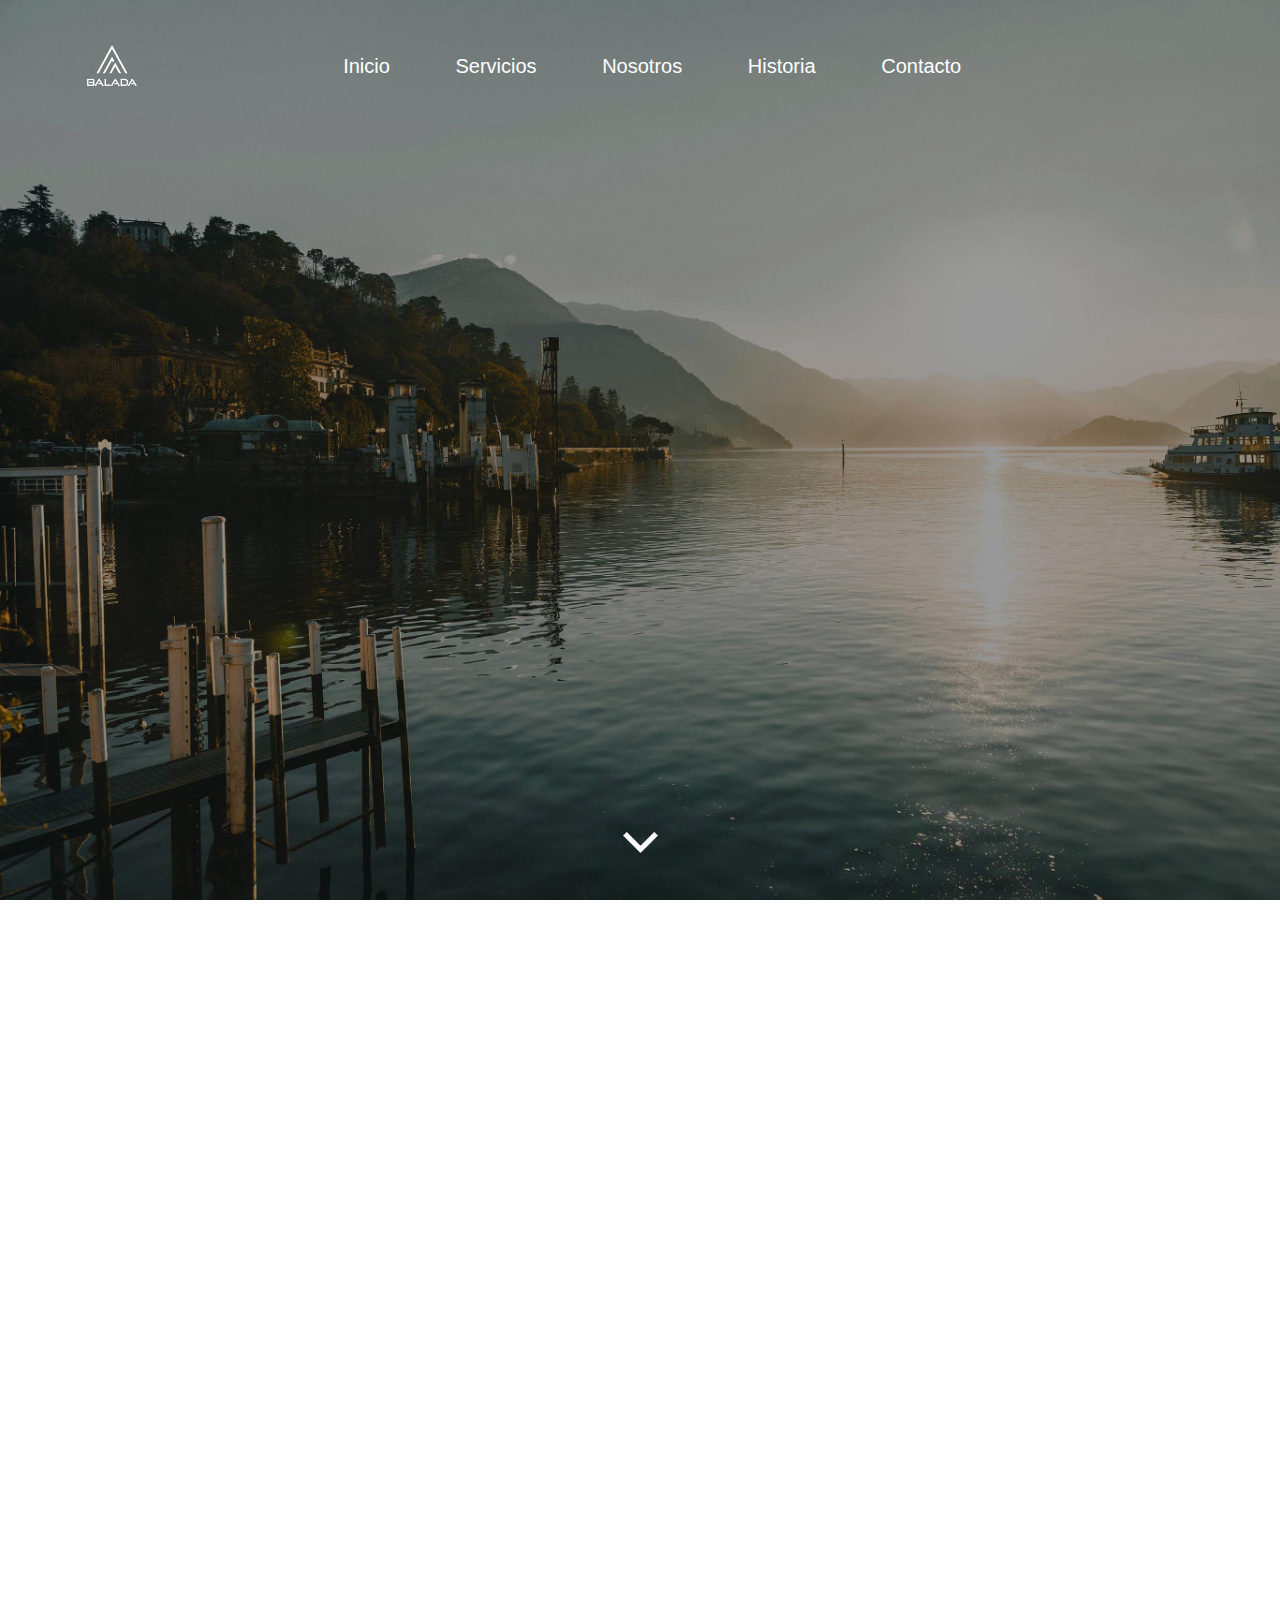
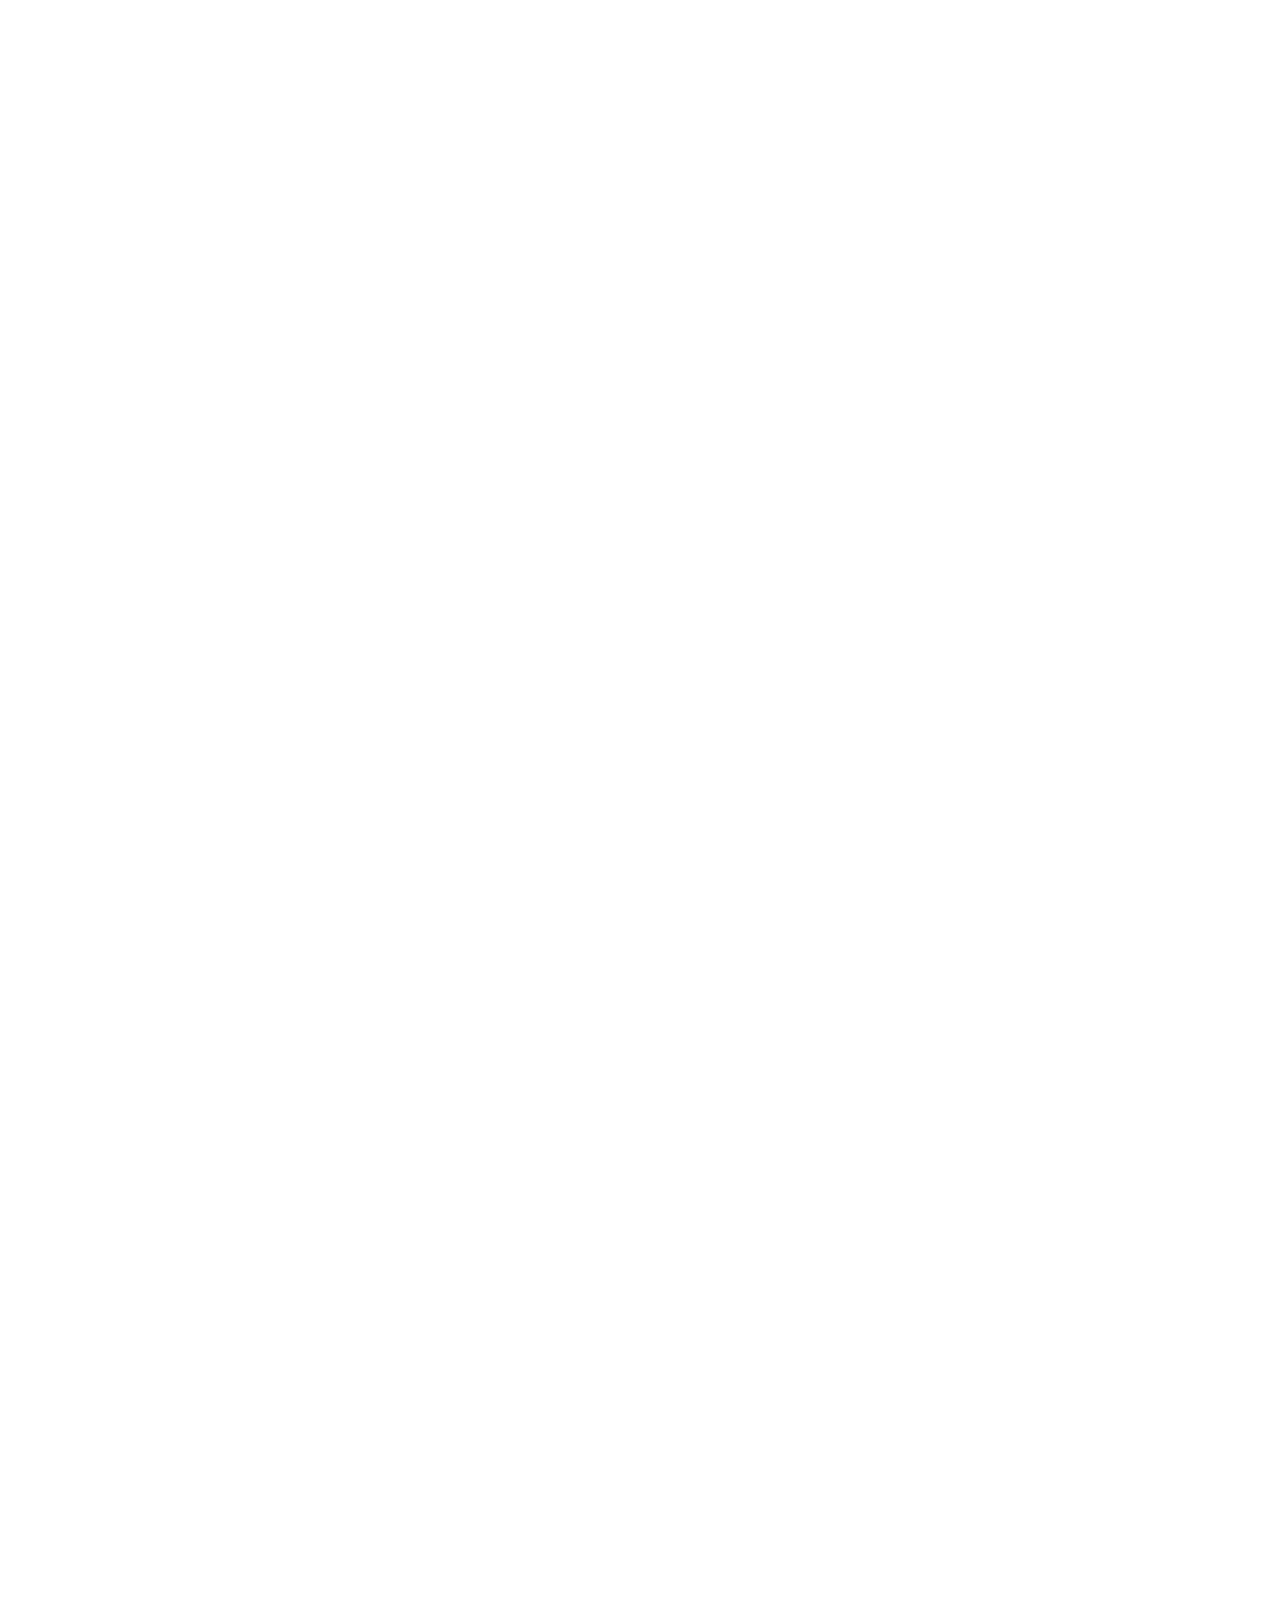
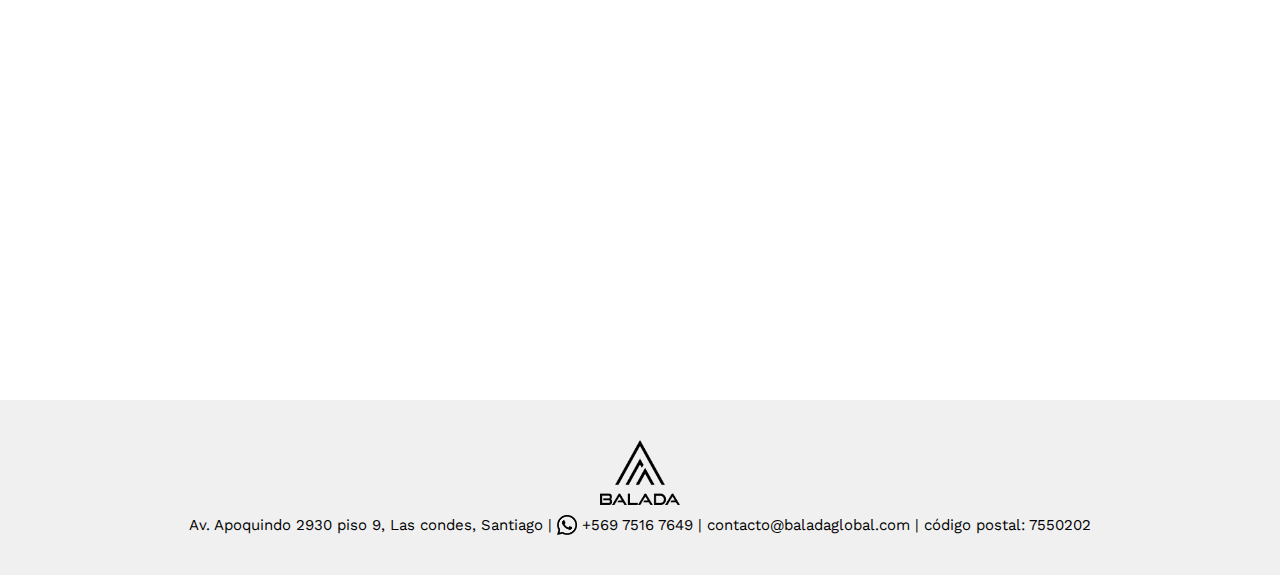
==== index.html @ 95ec1362 "Rename Index.html to index.html" ====
<!DOCTYPE html>
<html lang="en">
<head>
    <meta charset="UTF-8">
    <meta name="viewport" content="width=device-width, initial-scale=1.0">
   
    <!--Link a fontshare para tipografia SATOSHI-->
    <link href="https://api.fontshare.com/v2/css?f[]=satoshi@300,301,400,401,500,501,700,701,900,901&display=swap" rel="stylesheet">

    <!--Link a google fonts/api para tipografiia WORK SANS-->
    <link rel="preconnect" href="https://fonts.googleapis.com">
    <link rel="preconnect" href="https://fonts.gstatic.com" crossorigin>
    <link href="https://fonts.googleapis.com/css2?family=Work+Sans:ital,wght@0,100..900;1,100..900&display=swap" rel="stylesheet">

    <!--Link CSS-->
    <link rel="stylesheet" href="/Assets/CSS/style.css">

    <!--Link JS-->
    <script src="/Assets/JS/script.js" defer></script>

    <!--AOS Library / animaciones basicas-->
    <link rel="stylesheet" href="https://unpkg.com/aos@next/dist/aos.css"/>
    <link rel="icon" type="image/png" href="/Assets/Images/favicon.png"/>
    <title>Balada Consultores, consultora boutique</title>
</head>
<body>
    
    <header>

        <div class="header-bg"></div> <!-- esto es la imagen BG del header, reemplazable en el CSS-->

    <nav class="navbar">
        
        <a href="index.html" class="logo-navbar"><img src="/Assets/Images/Logo_Balada_blanco.png" alt="Logo Balada"></a>

        <ul class="nav-menu">
            <li class="nav-item">
                <a href="index.html" class="nav-link">Inicio</a>
            </li>
            <li class="nav-item">
                <a href="Servicios.html" class="nav-link">Servicios</a>
            </li>
            <li class="nav-item">
                <a href="Nosotros.html" class="nav-link">Nosotros</a>
            </li>
            <li class="nav-item">
                <a href="Historia.html" class="nav-link">Historia</a>
            </li>
            <li class="nav-item">
                <a href="Contacto.html" class="nav-link">Contacto</a>
            </li>
        </ul>

        <div class="filler-navbar"></div>

        <div class="burger">
            <span class="bar"></span>
            <span class="bar"></span>
            <span class="bar"></span>
        </div>

    </nav>
        <div class="Indicador-seccion" id="indicador-index"> <!--corresponde al titulo y subtituo de la pagina actual-->
            <h1 class="Titulo-seccion">Consultora Boutique</h1>
            <div class="Linea"></div>
            <p class="Subtitulo-seccion">Más de 80 años creando <br> soluciones integrales</p>
        </div>
   
    <div class="btn-container">   <!--Boton en parte inferior de header que lleva a seccion con el ID-->
        <a href="#seccion-1" class="down-btn">
            <img src="/Assets/Images/Flecha_Down.png" alt="Flecha indicando para lado inferior de la pagina">
        </a> 
    </div> 
        
    </header>

    <div class="contenedor-index-1" id="seccion-1" data-aos="fade-down" data-aos-delay="200">
        <div class="texto-index-1">
            <h2 class="titulo-index-1">Soluciones<br>a tu medida</h2>
            <div class="linea-index-1"></div>
            <p class="parrafo-index-1">Somos una consultora boutique especializada en la entrega de soluciones corporativas efectivas. Contamos con una unidad de asesoría estratégica y financiera que posee más de 80 años de experiencia en la atención de familias de alto patrimonio. Generamos soluciones tributarias a la medida, las cuales confeccionamos con un equipo multidisciplinario que consta de abogados, auditores y contadores.</p>
        </div>

        <div class="imagen-index-1">
            <img src="/Assets/Images/Cartel_Recepcion_test.jpg" alt="Cartel metalico con logo de Balada">
        </div>
    </div>

    <div class="contenedor-index-2" data-aos="fade-down" data-aos-delay="200">
        <div class="texto-index-2">
            <h2 class="titulo-index-2"> Nuestros<br>Servicios</h2>
            <div class="linea-index-2"></div>
        </div>

        <div class="servicios-index-2">

            <div class="titulo-responsivo-index-2">
                <h2>Nuestros Servicios</h2>
                <div class="linea-responsiva-index-2"></div>
            </div>

            <ul>
                <li>
                    <a href="Servicios.html#tax"> Tax Planning </a>
                </li>

                <li>
                    <a href="Servicios.html#estrategia"> Estrategia y Finanzas </a>
                </li>

                <li>
                    <a href="Servicios.html#legal"> Legal Corporativo </a>
                </li>

                <li>
                    <a href="Servicios.html#defensa"> Defensa Judicial y Tributaria</a>
                </li>

                <li>
                    <a href="Servicios.html#contabilidad"> Contabilidad </a>
                </li>

                <li>
                    <a href="Servicios.html" id="ver-mas"> Ver más </a>
                </li>
            </ul>
        </div>
    </div>

    <div class="contenedor-index-3" data-aos="fade-down" data-aos-delay="200">

        <div class="texto-index-3">
            <p class="parrafo-jib">“Aunque estamos enfocados en un objetivo a futuro que busca posicionarnos como líderes en la entrega de un servicio integral, nunca hemos dejado de lado nuestra esencia de familiaridad y cercanía con nuestros clientes. </p>
            <br> <br>
            <p class="parrafo-jib">Nuestro compromiso es mantener este espíritu, prestando siempre atención al detalle y abordando con dedicación tanto los grandes desafíos como aquellos que otros podrían considerar insignificantes. Esto es lo que nos ha permitido construir una confianza inquebrantable con nuestros clientes, quienes se han mantenido con nosotros por generaciones.”</p>
            <p id="firma-jib">Jose Ignacio Balada</p>
            <p id="cargo-jib">Socio Principal</p>
        </div>

        <div class="imagen-index-3"></div>

    </div>
    
    <footer>
        <img src="/Assets/Images/logo_balada_negro.png" alt="Logo de Balada Consultores" class="logo-footer">

        <div class="contenedor-info-footer">
            <ul class="contenedor-lista-footer">
                <li>Av. Apoquindo 2930 piso 9, Las condes, Santiago</li>
                <li>|</li>
                 <li class="whatsapp-footer"><img src="/Assets/Images/WhatsApp.png" alt="logo whatsapp"><p>+569 7516 7649</p></li>
                <li>|</li>
                <li>contacto@baladaglobal.com</li>
                <li>|</li>
                <li>código postal: 7550202</li>
            </ul>
        </div>

    </footer>

   <!--Inicia AOS-->
    <script src="https://unpkg.com/aos@next/dist/aos.js"></script>
    <script>
        AOS.init();
    </script>

</body>
</html>
---- Assets/CSS/style.css ----
/*CSS RESET */
* {
  margin: 0;
  padding: 0;
  box-sizing: border-box;
  -webkit-box-sizing: border-box; /* Safari/Chrome, other WebKit */
  -moz-box-sizing: border-box;    /* Firefox, other Gecko */
}

html {
  font-size: 10px; /*Referente tamaño fuente*/
  scroll-behavior: smooth;
  overflow-x: hidden;
}

li {
  list-style: none;
}

a {
  text-decoration: none;
}

/*HEADER*/
header {
  display: flex;
  flex-direction: column;
  justify-content: space-between;
  position: relative;
  width: 100%;
  height: 100vh;
  overflow: hidden;
}

.header-bg {
  position: absolute;
  top: 0;
  left: 0;
  width: 100vw;
  height: 100vh;
  background: url(/Assets/Images/Header_BG_60_v2.jpg) center/cover no-repeat;
  animation: zoomBackground 50s ease;
  animation-iteration-count: infinite;
  z-index: -1; 
}

/* animaciones para el fondo de header */
@keyframes zoomBackground {
  0% {
    transform: scale(1);
  }

  50% {
    transform: scale(1.5);
  }

  100% {
    transform: scale(1);
  }
}

.navbar {
  display: flex;
  width: 100%;
  justify-content: space-around;
  align-items: center;
  margin-top: 5vh;
}

.logo-navbar img {
  width: 50px; /*tamano logo navbar*/
}

.burger {
  display: none; /*oculta menu burger movil en desktop*/
}

.bar {
  display: block;
  width: 25px;
  height: 3px;
  margin: 5px auto;
  -webkit-transition: all 0.3s ease-in-out;
  transition: all 0.3s ease-in-out;
  background-color: #fff;
}

.nav-menu {
  display: flex;
  justify-content: space-between;
  align-items: center;
}

.nav-link {
  color: #fff;
  font-family: 'Satoshi', sans-serif;
  font-size: 2rem;
  padding: 5px 20px;
  margin-left: 1vw;
  margin-right: 1vw;
  transition: all .3s ease;
}

.nav-link:hover {
  color: rgb(0, 0, 0);
  background-color: #fff;
  transition: all .3s ease;
}

.filler-navbar { 
  width: 2%;/*esto es un div invisible, que ayuda a centrar el navbar sin intervenir el resto del codigo, el width queda en porcentaje para garantizar buena posicion en cualquier pantalla*/
}

.Indicador-seccion {
  width: 100%;
  height: 50%;
  display: flex;
  flex-direction: column;
  justify-content: center;
  align-items: center;
  margin-bottom: 1.5%; /*esto se agrega para compenzar y dejar la LINEA en el horizonte de la imagen en DESKTOP, irrelevante para mobil*/
  gap: 20px;
  text-align: center;
}

#indicador-index {
  margin-top: 2%; /*esto es solo para la el indicador en index, compenza desplazamiento por BR*/
}

.Titulo-seccion {
  font-family: 'Satoshi', sans-serif;
  color: #ffffff;
  font-size: 5rem;
  line-height: 4rem;
  font-weight: 600;
  opacity: 0;
  animation: fadeDown 0.8s ease forwards;
}

.Linea {
  width: 230px;
  height: 2px;
  opacity: 0;
  background-color: rgb(255, 255, 255);
  animation: fadeDown 0.8s ease 0.2s forwards;
}

.Subtitulo-seccion {
  font-family: 'Satoshi', sans-serif;
  color: #ffffff;
  font-size: 3rem;
  line-height: 3rem;
  font-weight: 300;
  opacity: 0;
  animation: fadeDown 0.8s ease 0.4s forwards;
}

@keyframes fadeDown { /*animacion para seccion de Titulo */
  0% {
    opacity: 0;
    transform: translateY(-30px);
  }
  100% {
    opacity: 1;
    transform: translateY(0);
  }
}

 /*BOTON ID header*/
.btn-container { 
  width: 100%;
  display: flex;
  justify-content: center;
  align-content: center;
  margin-bottom: 5vh;
}

.down-btn {
  cursor: pointer;
}

.down-btn img {
  width: 35px;
  scale: 1;
  transition: all .3s ease;
}

.down-btn img:hover {
  scale: 1.5;
  transition: all .3s ease;
}

/*FOOTER*/
footer {
  width: 100%;
  height: auto;
  background-color: #f0f0f0;
  margin: 0;
  padding-left: 15px;
  padding-right: 15px;
}

.logo-footer {
  padding-top: 40px;
  display: block;
  margin-left: auto;
  margin-right: auto;
  width: 80px;
}

.contenedor-info-footer {
  width: 100%;
  height: auto;
  padding-top: 10px;
  padding-bottom: 40px;
}

.contenedor-lista-footer {
  display: flex;
  flex-direction: row;
  flex-wrap: wrap;
  justify-content: center;
  align-items: center;
  gap: 5px;
}

.contenedor-lista-footer li {
  font-family: 'Work sans', sans-serif;
  font-size: 1.5rem;
  color: #000000;
}

.contenedor-lista-footer li img {
  width: 20px;
}

.whatsapp-footer {
  display: flex;
  flex-direction: row;
  justify-content: center;
  align-items: center;
  gap: 5px;
}

/*INDEX*/
.contenedor-index-1 {
  display: flex;
  height: 100vh;
  width: auto;
  overflow: hidden;
  scroll-margin-top: -100px; /*esto es para compensar por el scroll down y animacion AOS, la animacion te desplaza el contenido 100 px de arriba a abajo, esto asegura que el boton del header te pone esta seccion 100% en pantalla sin problemas*/
}

.texto-index-1 {
  display: flex;
  flex-direction: column;
  justify-content: center;
  width: 50%;
  gap: 15px;
  padding: 0% 12%;
}

.titulo-index-1 {
  font-family: 'Satoshi', sans-serif;
  font-weight: 400;
  font-size: 5rem;
  line-height: 5.5rem;
}

.linea-index-1 {
  height: 1.5px;
  width: 250px;
  background-color:  #000000;
}

.parrafo-index-1 {
  font-family:'Work Sans', sans-serif;
  font-size: 1.7rem;
  line-height: 2.8rem;
  font-weight: 400;
}

.imagen-index-1 {
  width: 50%;
  height: auto;
  display: flex;
  justify-content: center;
  align-items: center;
  overflow: hidden;
}

.imagen-index-1 img {
  height: 100%;
  width: auto;
}

.contenedor-index-2 {
  display: flex;
  width: 100%;
  height: 100vh;
}

.texto-index-2 {
  width: 50%;
  display: flex;
  flex-direction: column;
  justify-content: center;
  align-items: center;
  background-image: url(/Assets/Images/Foto_Interior_Reunion.jpg);
  background-position: center;
  background-size: cover;
  overflow: hidden;
  gap: 20px;
  
}

.titulo-index-2 {
  font-family: 'Satoshi', sans-serif;
  font-size: 8rem;
  line-height: 8rem;
  font-weight: 400;
  color: #ffffff;
  text-align: start;
}

.linea-index-2 {
  height: 1.5px;
  margin-right: 3vw;
  width: 250px;
  background-color: #ffffff;
}

.servicios-index-2 {
  width: 50%;
  display: flex;
  flex-direction: column;
  justify-content: center;
  align-items: center;
}

.titulo-responsivo-index-2 {
  display: none;
}

.servicios-index-2 ul {
  display: flex;
  flex-direction: column;
  gap: 3.5vh;
  margin: 0;
  padding: 0;
}

.servicios-index-2 ul li a {
  display: block;
  padding: 20px;
  font-family: 'Satoshi', sans-serif;
  font-size: 2.5rem;
  color: #000000;
  transition: all .5s ease;
}

.servicios-index-2 ul li a:hover {
  color: #ffffff;
  background-color: #000000;
  transition: all .5s ease;
}

.contenedor-index-3 {
  display: flex;
  width: 100%;
  height: 100vh;
  overflow: hidden;
}

.texto-index-3 {
  display: flex;
  flex-direction: column;
  width: 50%;
  justify-content: center;
  align-items: center;
  padding-right: 11vw;
  padding-left: 11vw;
}

.parrafo-jib {
  width: 100%;
  font-family: 'Work Sans', sans-serif;
  font-size: 1.7rem;
  line-height: 2.8rem;
  font-weight: 400;
}

#firma-jib {
  width: 100%;
  font-family: 'Satoshi', sans-serif;
  font-weight: 700;
  font-size: 2.5rem;
  text-align: end;
  margin-top: 2vw;
}

#cargo-jib {
  width: 100%;
  font-family: 'Satoshi', sans-serif;
  font-size: 2.5rem;
  text-align: end;
}

.imagen-index-3 {
  width: 50%;
  background-image: url(/Assets/Images/JIB_pel-v3.png);
  background-position: center;
  background-size: cover;
  background-repeat: no-repeat;
}

/*SERVICIOS*/
.info-servicios {
  padding: 2rem; 
  background-color: #ffffff;
  height: auto;
  margin: 0;
  padding: 0;
}

/* navbar de los servicios disponibles */
.lista-servicios {
  display: flex;
  justify-content: space-evenly;
  align-items: center;
  height: 10vh;
  width: 100%;
  padding: 0;
  margin: 0;
  background-color: #E5E5E5;
  overflow: hidden;
}

.lista-servicios button {
  font-family: 'Satoshi', sans-serif;
  color: black;
  border: none;
  font-size: 2rem;
  cursor: pointer;
  transition: all 0.15s ease;
  background-color: transparent;
}

.lista-servicios button:hover {
  font-weight: bold;
  transition: all 0.15s ease;
  background-color: transparent;
 
}

.lista-servicios button.active {
  font-weight: bold;
  background-color: transparent;
}

.secciones {
  display: flex;
  flex-direction: row;
  flex-wrap: nowrap;
  align-items: stretch;
  width: 100%;
  height: auto;
}

.seccion-izq {
  display: flex;
  width: 50%;
  height: 100vh;
  flex-direction: column;
  justify-content: center;
  position: relative;
  overflow: hidden; 
  padding-left: 10%;
  padding-right: 10%;
  background-position: center;
  background-size: cover;
  background-repeat: no-repeat;
  overflow: hidden;
  gap: 10px;
  z-index: 1;
}

#bg-1 {
  background-image: url(/Assets/Images/izq_placeholder.jpg);
}

#bg-2 {
  background-image: url(/Assets/Images/izq_placeholder.jpg);
}

#bg-3 {
  background-image: url(/Assets/Images/izq_placeholder.jpg);
}

#bg-4 {
  background-image: url(/Assets/Images/izq_placeholder.jpg);
}

#bg-5 {
  background-image: url(/Assets/Images/izq_placeholder.jpg);
}

#bg-6 {
  background-image: url(/Assets/Images/izq_placeholder.jpg);
}

#bg-7 {
  background-image: url(/Assets/Images/izq_placeholder.jpg);
}

#bg-8 {
  background-image: url(/Assets/Images/izq_placeholder.jpg);
}

.seccion-izq h1 {
  font-family: 'Satoshi', sans-serif;
  font-size: 4rem;
  line-height: 5rem;
  text-align: start;
  color: white;
}

.line {
  height: 1px;
  width: 36rem;
  background-color: white;
}

.seccion-izq p {
  font-family: 'Work Sans', sans-serif;
  font-size: 1.5rem;
  line-height: 1.8;
  text-align: start;
  color: white;
}

/* seccion derecha */
.seccion-der {
  display: flex;
  width: 50%;
  height: 100vh;
  flex-direction: column;
  justify-content: center;
  gap: 35px;
  font-family: 'Satoshi', sans-serif;
  position: relative;
  overflow: hidden; 
  background-position: center;
  background-size: cover;
  padding-left: 14%;
  padding-right: 12%;
  z-index: 1;
}

.seccion-der h1 {
  font-size: 2.5rem;
  line-height: 2.8rem;
}

.content-block {
  display: flex;
  flex-direction: row;
  width: 100%;
}

/*NOSOTROS*/
.contenedor-nosotros {
  position: relative;
  width: 100%;
  height: 100vh;
  overflow: hidden;
}

#pilares {
  background-image: url(/Assets/Images/Pilares.jpg);
  background-size: cover;
  background-position: center;
}

#vision {
  background-image: url(/Assets/Images/Vision.jpg);
  background-size: cover;
  background-position: center;
}

#mision {
  background-image: url(/Assets/Images/Mision.jpg);
  background-size: cover;
  background-position: center;
}

#nuestros-valores {
  background-image: url(/Assets/Images/Valores.jpg);
  background-size: cover;
  background-position: center;
}

.contenido-principal {
  display: flex;
  height: 100%;
  width: 100%;
  flex-direction: column;
  justify-content: center;
  align-items: center;
  text-align: center;
  gap: 45px;
  transition: width 0.5s ease;
  background-color: rgba(255, 255, 255, 0.7);
}

.boton-abrir {
    border: none;
    background-color: transparent;
    font-family: 'Satoshi', sans-serif;
    font-size: 3rem;
    cursor: pointer;
}

.boton-abrir:hover {
    font-weight: 600;
}

.boton-cerrar {
  border: none;
  color: #ffffff;
  background-color: transparent;
  font-family: 'Satoshi', sans-serif;
  font-size: 3rem;
  cursor: pointer;
}

.titulo-contenido {
  font-family: 'Satoshi', sans-serif;
  font-size: 4rem;
  text-decoration: underline;
  text-decoration-thickness: 2px;
  text-underline-offset: 5px;
}

.subtitulos-contenido {
  font-family: 'Satoshi', sans-serif;
  font-size: 3rem;
  line-height: 3.5rem;
  font-weight: 400;
}

.panel-principal {
  display: flex;
  flex-direction: column;
  justify-content: center;
  align-items: center;
  gap: 15px;
  position: absolute;
  top: 0;
  right: -50%;
  width: 50%;
  height: 100%;
  box-sizing: border-box;
  background-color: transparent;
  transition: transform 0.5s ease;
}

.nosotros-parrafo {
  font-family: 'Work sans', sans-serif;
  font-size: 2rem;
  line-height: 3rem;
  color: #ffffff;
  padding-left: 20%;
  padding-right: 20%;
  text-align: justify;
}

#parrafo-grande {
  font-size: 1.7rem;
  line-height: 2.4rem;
  padding-left: 12%;
  padding-right: 12%;
}

/*HISTORIA*/ 
.contenedor-historia-1 {
  display: flex;
  width: 100%;
  height: 100vh;
  scroll-margin-top: -100px;
  overflow: hidden;
}

.texto-historia-1 {
  display: flex;
  width: 50%;
  flex-direction: column;
  justify-content: center;
  padding-left: 10%;
  padding-right: 10%;
  gap: 10px; 
}

.titulo-texto-historia-1 {
  font-family: 'Satoshi', sans-serif;
  font-weight: 400;
  font-size: 5rem;
  line-height: 5rem;
}

.linea-historia-1 {
  height: 2px;
  width: 200px;
  background-color: #000000;
}

.parrafo-historia-1 {
  font-family: 'Work sans', sans-serif;
  font-size: 1.7rem;
  line-height: 2.8rem;
}

.imagen-historia-1 {
  width: 50%;
  background-image: url(/Assets/Images/cartel_historia_recepcion.jpg);
  background-position: center;
  background-size: cover;
}

.contenedor-historia-2 {
  display: flex;
  width: 100%;
  height: 100vh;
  overflow: hidden;
}

.izq-historia-2 {
  display: flex;
  width: 50%;
  justify-content: end;
  align-items: center;
}

.posicion-izq-2 {
  display: flex;
  flex-direction: column;
  gap: 10px;

}

.imagen-historia-2 {
  width:  300px;
  height: 550px;
  background-image: url(/Assets/Images/JoseSoler.jpg);
  background-size: cover;
  background-position: center;
  background-repeat: no-repeat;
}

.subtitulo-imagen-historia-2 {
  font-family: 'Satoshi', sans-serif;
  font-size: 2rem;
  text-align: center;
  width: 300px;
}

.der-historia-2 {
  display: flex;
  flex-direction: column;
  justify-content: center;
  width: 50%;
  gap: 15px;
  padding-left: 3%;
}

.titulo-historia-2 {
  font-family: 'Satoshi', sans-serif;
  font-size: 4rem;
  line-height: 4rem;
  font-weight: 400;
}

.linea-historia-2 {
  width: 300px;
  height: 2px;
  background-color: #000000;
}

.contenedor-historia-3 {
  width: 100%;
  height: auto;
  padding-left: 5vw;
  padding-right: 5vw;
  margin-bottom: 50px;
}

.titulos-historia {
  font-family: 'Work sans', sans-serif;
  font-size: 1.7rem;
  font-weight: 700;
  margin-top: 40px;
  margin-bottom: 10px;
}

.parrafos-historia {
  font-family: 'Work sans', sans-serif;
  font-size: 1.7rem;
  line-height: 2.4rem;
  font-weight: 400;
  text-align: justify;
}

/*CONTACTO*/ 
.contenedor-contacto {
  display: flex;
  width: 100%;
  height: 100vh;
  overflow: hidden;
  scroll-margin-top: -100px;
}

.contenedor-info {
  display: flex;
  flex-direction: column;
  justify-content: center;
  padding-left: 15vw;
  width: 50%;
  background-color: #000000;
}

.titulo-info {
  font-family: 'Satoshi', sans-serif;
  font-weight: 500;
  font-size: 4rem;
  color: #ffffff;
}

.contenido-info {
  font-family: 'Satoshi', sans-serif;
  text-wrap: wrap;
  font-size: 2rem;
  color: #ffffff;
  margin-bottom: 20px;
}

.contenedor-linkedin {
  display: flex;
  flex-direction: row;
  align-items: center;
  gap: 10px;
}

.contenedor-linkedin a img{
  width: 40px;
}


.contenedor-maps {
  display: flex;
  width: 50%;
  justify-content: center;
  align-items: center;
  margin: 0;
  padding-left: 5%;
  padding-right: 5%;
}




@media only screen and (max-width: 1100px) {

  .texto-index-1 {
    padding: 0% 5%;
  }

  .texto-index-3 {
    padding-right: 8vw ;
    padding-left: 8vw;
  }

  .parrafo-jib {
    font-size: 1.5rem;
    line-height: 3rem;
  }

  #firma-jib {
    font-size: 2rem;
  }
  
  #cargo-jib {
    font-size: 2rem;
  }

   /*SERVICIOS*/
   .seccion-izq {
    width: 65%;
  }

  .seccion-der {
      width: 35%;
      padding: 30px;
  }

  .seccion-izq h1 {
      font-size: 5.2rem;
  }

  .seccion-izq p {
      font-size: 1.3rem;
      line-height: 1.5;
  }

  .line {
      width: 35rem;
  }

  .lista-servicios {
      height: auto;
      padding: 15px 0;
  }

  .lista-servicios button {
      font-size: 1.5rem;
      padding: 10px;
  }

  /*NOSOTROS*/
  .nosotros-parrafo {
    font-size: 1.7rem;
    line-height: 2.7rem;
    padding-left: 15%;
    padding-right: 15%;
  }

  #parrafo-grande {
    font-size: 1.5rem;
    line-height: 2.2rem;
  }
 
  /*HISTORIA*/
  .texto-historia-1 {
    padding-left: 6%;
    padding-right: 6%;
  }

  .titulo-texto-historia-1 {
    font-size: 4rem;
  }

  .parrafo-historia-1 {
    font-size: 1.5rem;
    line-height: 2.5rem;
  }

  /*CONTACTO*/
  .contenedor-info {
    padding-left: 10vw;
  }

}

@media only screen and (max-width: 750px) { /*PRIMER BREAKPOINT PARA PANTALLAS CHICAS*/

  /*NAVBAR HEADER*/
  .nav-menu {
      position: fixed;
      left: -100%;
      top: 12rem; /*la distancia desde top al inicio del menu*/
      flex-direction: column;
      background-color: #2f2f2f;
      width: 100%;
      text-align: center;
      transition: 0.3s;
      z-index: 1;
  }

  .nav-menu.active {
      left: 0;
  }

  .nav-item {
      width: 100%;
      padding-top: 40px;
      padding-bottom: 40px;
      border-top: 1px solid #808080;
      border-bottom: 1px solid #808080;
  }

  .nav-link:hover {
      color: #ffffff;
      background-color: #2f2f2f;
      transition: all .3s ease;
  }

  .burger {
      display: block;
      cursor: pointer;
  }

  .burger.active .bar:nth-child(2) {
      opacity: 0;
  }

  .burger.active .bar:nth-child(1) {
      transform: translateY(8px) rotate(45deg);
  }

  .burger.active .bar:nth-child(3) {
      transform: translateY(-8px) rotate(-45deg);
  }

  .Titulo-seccion {
    margin-left: 5px;
    margin-right: 5px;
    font-size: 4rem;
    line-height: 4rem;
  }
  
  .Linea {
    width: 200px;
    height: 1px;
  }
  
  .Subtitulo-seccion {
    font-size: 2rem;
    line-height: 2rem;
  }

/*FOOTER*/
  .contenedor-lista-footer li {
    font-size: 1.3rem;
  }

 /*INDEX*/
  .contenedor-index-1 {
    flex-direction: column;
    justify-content: center;
    align-items: center;
    width: 100%;
    height: 100vh;
  }

  .texto-index-1 {
    width: 100%;
    height: auto;
    align-items: center;
    text-align: center;
    padding: 100px 50px;
  }

  .titulo-index-1 {
    font-size: 4.5rem;
    line-height: 5rem;
  }

  .parrafo-index-1 {
    font-size: 1.5rem;
    line-height: 2.2rem;
  }

  .imagen-index-1 {
    display: none;
  }

  .contenedor-index-2 {
    height: 100vh;
  }

  .texto-index-2 {
    display: none;
  }

  .titulo-responsivo-index-2 {
    display: flex;
    flex-direction: column;
    align-items: center;
    justify-content: center;
    gap: 5px;
    margin-bottom: 20px;
  }

  .titulo-responsivo-index-2 h2 {
    font-family: 'Satoshi', sans-serif;
    font-size: 3rem;
    text-align: center;
    color: #ffffff;
  }

  .linea-responsiva-index-2 {
    display: block;
    background-color: #ffffff;
    height: 1px;
    width: 150px;
  }

  .servicios-index-2 {
    width: 100%;
    background-image: url(/Assets/Images/Foto_Interior_Reunion.jpg);
    background-position: center;
    background-size: cover;
  }

  .servicios-index-2 ul {
    gap: 10px;
  }

  .servicios-index-2 ul li a {
    text-align: center;
    color: #ffffff;
  }

  #ver-mas{
    font-weight: 600;
  }

  .texto-index-3 {
    width: 100%;
  }

  .imagen-index-3 {
    display: none;
  }

  /*SERVICIOS*/
  .secciones {
    height: auto;
  }

  .seccion-izq {
    width: 65%;
    height: 85vh;
    gap: 5px;
    padding-left: 4%;
    padding-right: 4%;
  }

  .seccion-der {
      width: 35%;
      height: 85vh;
      padding-left: 3%;
      padding-right: 2%;
  }

  .seccion-der h1 {
    font-size: 1.2rem;
    line-height: 1.7rem;
  }

  .seccion-izq h1 {
      font-size: 3rem;
      line-height: 3.5rem;
  }

  .seccion-izq p {
      font-size: 1.2rem;
      line-height: 1.7;
  }

  .line {
      width: 70%;
  }

  .lista-servicios {
    flex-direction: column;
      padding: 10px 0;
      height: auto;
  }

  .lista-servicios button {
      padding: 5px;
      font-size: 1.4rem;
  }
  
/*NOSOTROS*/
.panel-principal {
  width: 100%;
  right:-100%;
  background-size: cover;
  background-position: center;
}

#panel-bg-1 {
  background-image: url(/Assets/Images/Pilares.jpg);
}

#panel-bg-2 {
  background-image: url(/Assets/Images/Vision.jpg);
}

#panel-bg-3 {
  background-image: url(/Assets/Images/Mision.jpg);
}

#panel-bg-4 {
  background-image: url(/Assets/Images/Valores.jpg);
}

.titulo-contenido {
  font-size: 3rem;
}

.subtitulos-contenido {
  font-size: 2.5rem;
  line-height: 3rem;
}

.nosotros-parrafo {
  font-size: 1.7;
}

/*HISTORIA*/
  .texto-historia-1 {
    align-items: center;
    width: 100%;
    text-align: center;
    padding-left: 8%;
    padding-right: 8%;
  }

  .imagen-historia-1 {
    display: none;
  }

  .imagen-historia-2 {
    width: 50vw;
  }

  .subtitulo-imagen-historia-2 {
    width: 50vw;
  }

  .titulo-historia-2 {
    font-size: 3rem;
    line-height: 3rem;
  }

  .linea-historia-2 {
    width: 175px
  }

  /*CONTACTO*/
  .contenedor-contacto {
    flex-direction: column;
    height: auto;
  }

  .contenedor-info {
    width: 100%;
    height: auto;
    padding-left: 0;
    padding-top: 50px;
    padding-bottom: 50px;
    align-items: center;
    text-align: center;
  }

  .contenedor-maps {
    width: 100%;
    padding: 50px;
  }
}
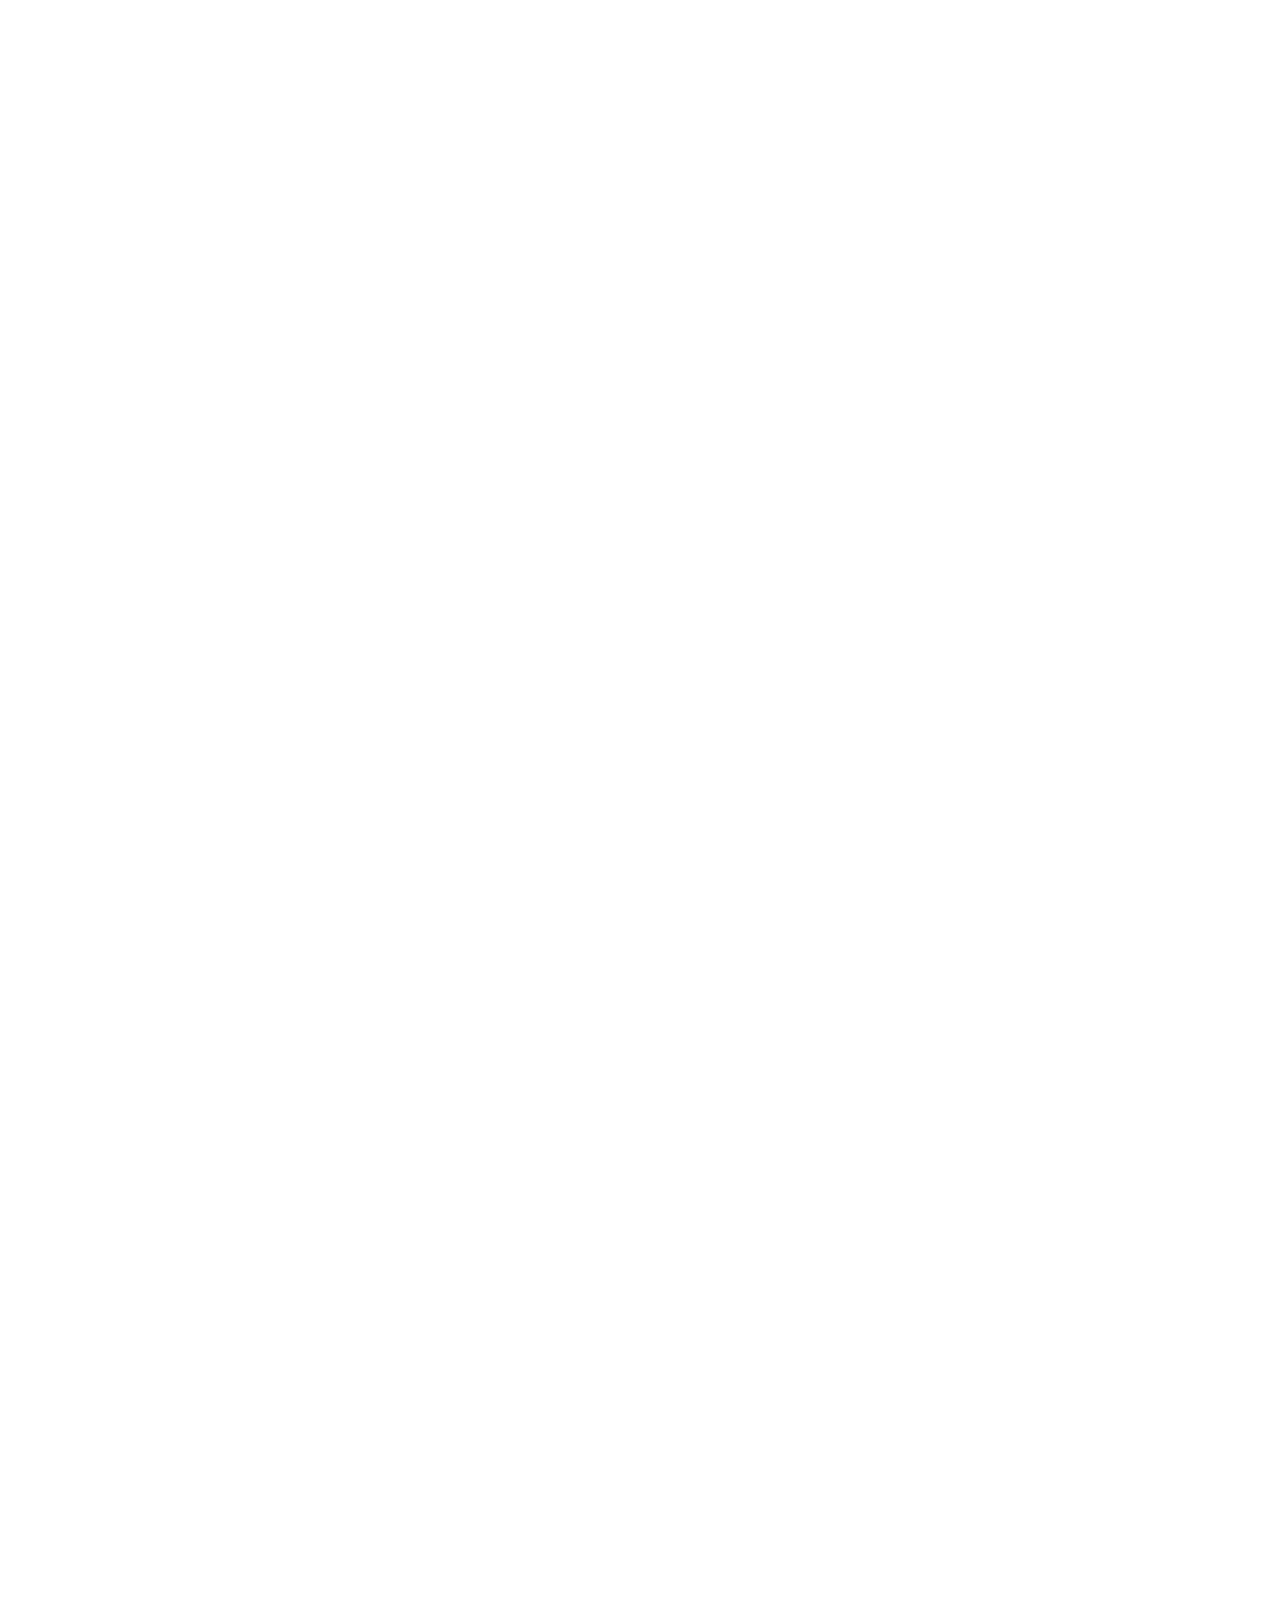
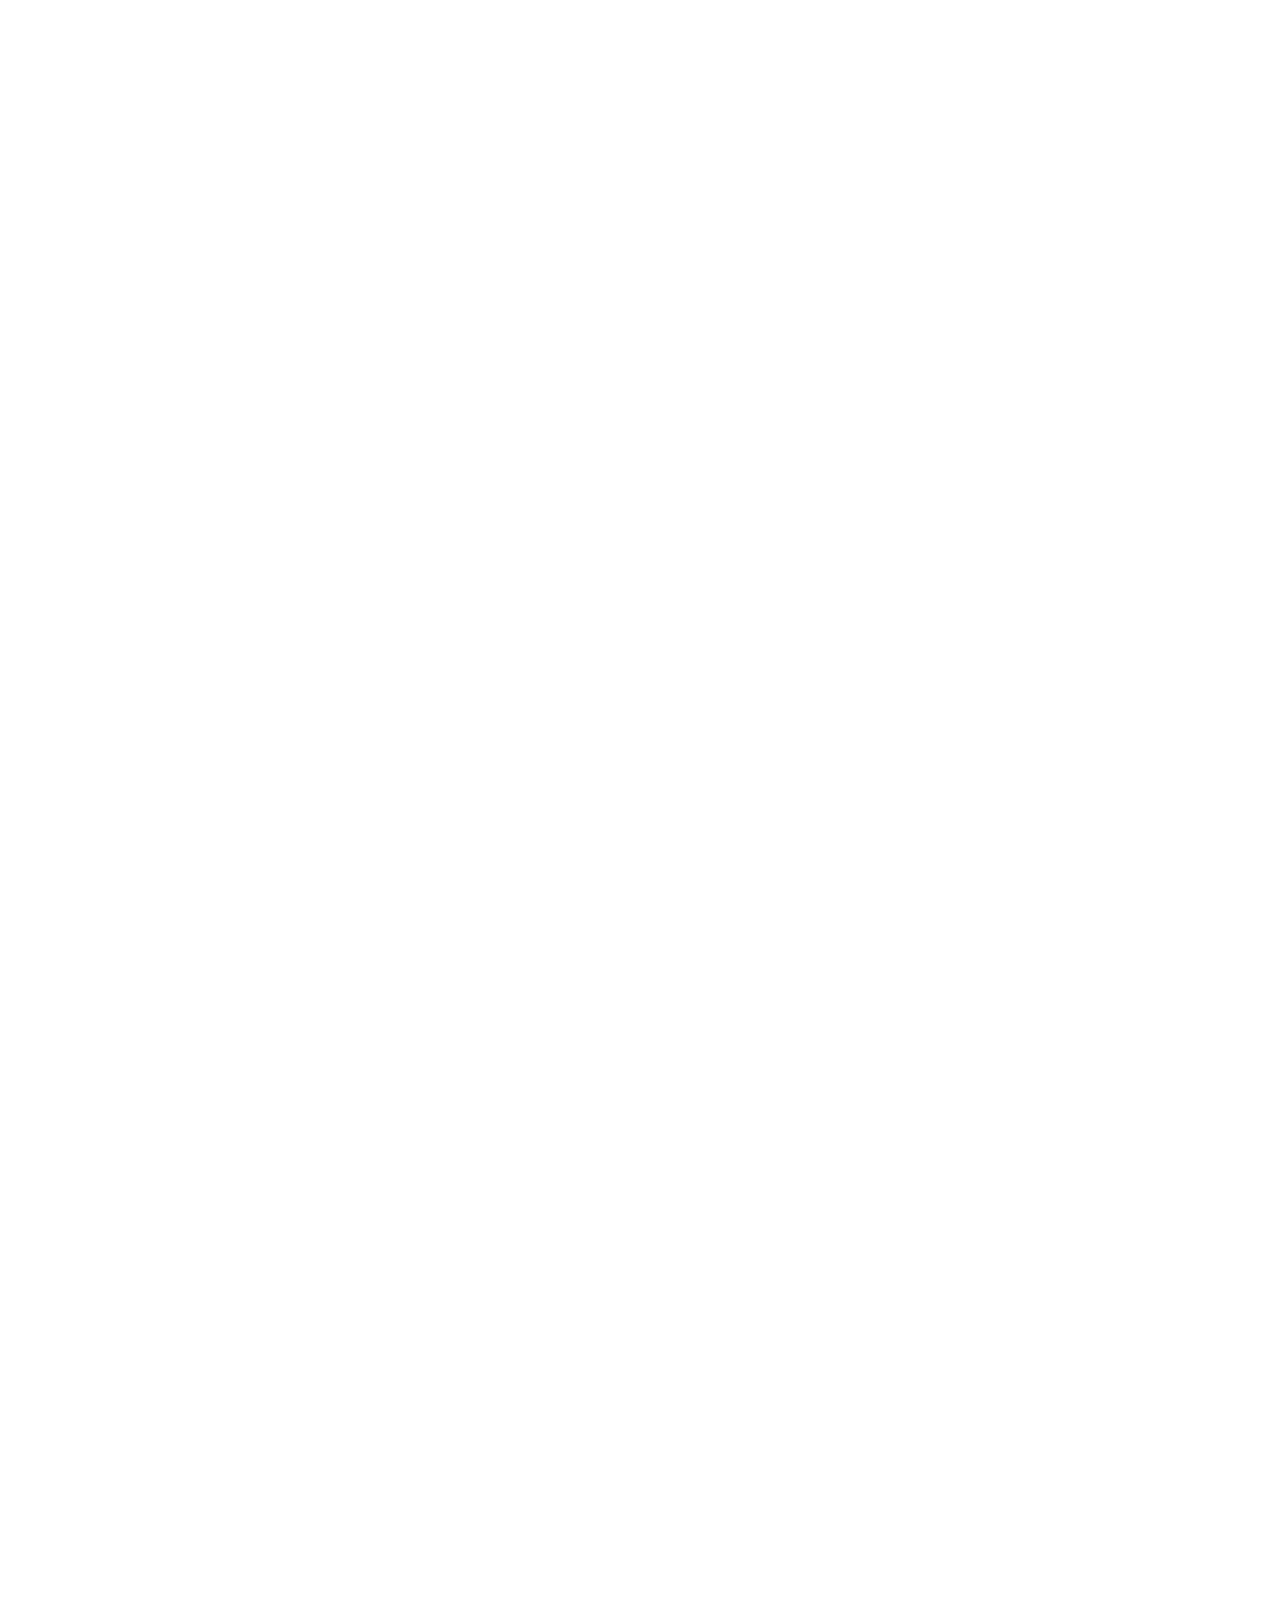
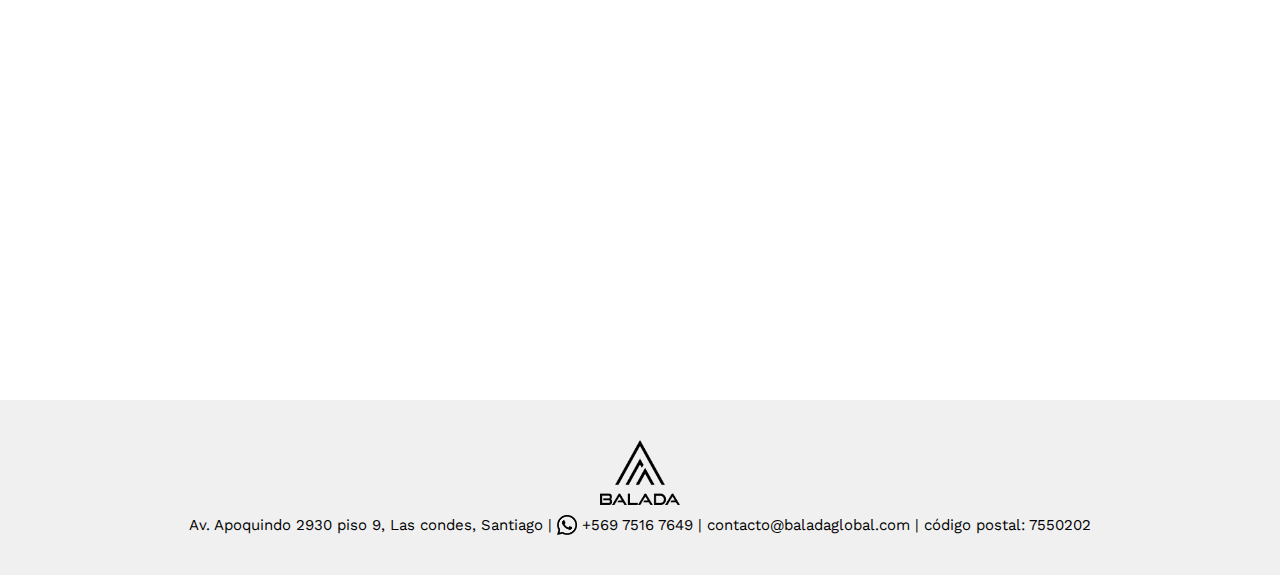
==== commit a31b70e3: "Eliminado / para poder hacer demo GIHUB PAGES" ====
--- a/index.html
+++ b/index.html
@@ -13,14 +13,14 @@
     <link href="https://fonts.googleapis.com/css2?family=Work+Sans:ital,wght@0,100..900;1,100..900&display=swap" rel="stylesheet">
 
     <!--Link CSS-->
-    <link rel="stylesheet" href="/Assets/CSS/style.css">
+    <link rel="stylesheet" href="Assets/CSS/style.css">
 
     <!--Link JS-->
-    <script src="/Assets/JS/script.js" defer></script>
+    <script src="Assets/JS/script.js" defer></script>
 
     <!--AOS Library / animaciones basicas-->
     <link rel="stylesheet" href="https://unpkg.com/aos@next/dist/aos.css"/>
-    <link rel="icon" type="image/png" href="/Assets/Images/favicon.png"/>
+    <link rel="icon" type="image/png" href="Assets/Images/favicon.png"/>
     <title>Balada Consultores, consultora boutique</title>
 </head>
 <body>
@@ -31,7 +31,7 @@
 
     <nav class="navbar">
         
-        <a href="index.html" class="logo-navbar"><img src="/Assets/Images/Logo_Balada_blanco.png" alt="Logo Balada"></a>
+        <a href="index.html" class="logo-navbar"><img src="Assets/Images/Logo_Balada_blanco.png" alt="Logo Balada"></a>
 
         <ul class="nav-menu">
             <li class="nav-item">
@@ -68,7 +68,7 @@
    
     <div class="btn-container">   <!--Boton en parte inferior de header que lleva a seccion con el ID-->
         <a href="#seccion-1" class="down-btn">
-            <img src="/Assets/Images/Flecha_Down.png" alt="Flecha indicando para lado inferior de la pagina">
+            <img src="Assets/Images/Flecha_Down.png" alt="Flecha indicando para lado inferior de la pagina">
         </a> 
     </div> 
         
@@ -82,7 +82,7 @@
         </div>
 
         <div class="imagen-index-1">
-            <img src="/Assets/Images/Cartel_Recepcion_test.jpg" alt="Cartel metalico con logo de Balada">
+            <img src="Assets/Images/Cartel_Recepcion_test.jpg" alt="Cartel metalico con logo de Balada">
         </div>
     </div>
 
@@ -142,13 +142,13 @@
     </div>
     
     <footer>
-        <img src="/Assets/Images/logo_balada_negro.png" alt="Logo de Balada Consultores" class="logo-footer">
+        <img src="Assets/Images/logo_balada_negro.png" alt="Logo de Balada Consultores" class="logo-footer">
 
         <div class="contenedor-info-footer">
             <ul class="contenedor-lista-footer">
                 <li>Av. Apoquindo 2930 piso 9, Las condes, Santiago</li>
                 <li>|</li>
-                 <li class="whatsapp-footer"><img src="/Assets/Images/WhatsApp.png" alt="logo whatsapp"><p>+569 7516 7649</p></li>
+                 <li class="whatsapp-footer"><img src="Assets/Images/WhatsApp.png" alt="logo whatsapp"><p>+569 7516 7649</p></li>
                 <li>|</li>
                 <li>contacto@baladaglobal.com</li>
                 <li>|</li>
--- a/Assets/CSS/style.css
+++ b/Assets/CSS/style.css
@@ -38,7 +38,7 @@
   left: 0;
   width: 100vw;
   height: 100vh;
-  background: url(/Assets/Images/Header_BG_60_v2.jpg) center/cover no-repeat;
+  background: url(Assets/Images/Header_BG_60_v2.jpg) center/cover no-repeat;
   animation: zoomBackground 50s ease;
   animation-iteration-count: infinite;
   z-index: -1; 
@@ -306,7 +306,7 @@
   flex-direction: column;
   justify-content: center;
   align-items: center;
-  background-image: url(/Assets/Images/Foto_Interior_Reunion.jpg);
+  background-image: url(Assets/Images/Foto_Interior_Reunion.jpg);
   background-position: center;
   background-size: cover;
   overflow: hidden;
@@ -408,7 +408,7 @@
 
 .imagen-index-3 {
   width: 50%;
-  background-image: url(/Assets/Images/JIB_pel-v3.png);
+  background-image: url(Assets/Images/JIB_pel-v3.png);
   background-position: center;
   background-size: cover;
   background-repeat: no-repeat;
@@ -486,35 +486,35 @@
 }
 
 #bg-1 {
-  background-image: url(/Assets/Images/izq_placeholder.jpg);
+  background-image: url(Assets/Images/izq_placeholder.jpg);
 }
 
 #bg-2 {
-  background-image: url(/Assets/Images/izq_placeholder.jpg);
+  background-image: url(Assets/Images/izq_placeholder.jpg);
 }
 
 #bg-3 {
-  background-image: url(/Assets/Images/izq_placeholder.jpg);
+  background-image: url(Assets/Images/izq_placeholder.jpg);
 }
 
 #bg-4 {
-  background-image: url(/Assets/Images/izq_placeholder.jpg);
+  background-image: url(Assets/Images/izq_placeholder.jpg);
 }
 
 #bg-5 {
-  background-image: url(/Assets/Images/izq_placeholder.jpg);
+  background-image: url(Assets/Images/izq_placeholder.jpg);
 }
 
 #bg-6 {
-  background-image: url(/Assets/Images/izq_placeholder.jpg);
+  background-image: url(Assets/Images/izq_placeholder.jpg);
 }
 
 #bg-7 {
-  background-image: url(/Assets/Images/izq_placeholder.jpg);
+  background-image: url(Assets/Images/izq_placeholder.jpg);
 }
 
 #bg-8 {
-  background-image: url(/Assets/Images/izq_placeholder.jpg);
+  background-image: url(Assets/Images/izq_placeholder.jpg);
 }
 
 .seccion-izq h1 {
@@ -577,25 +577,25 @@
 }
 
 #pilares {
-  background-image: url(/Assets/Images/Pilares.jpg);
+  background-image: url(Assets/Images/Pilares.jpg);
   background-size: cover;
   background-position: center;
 }
 
 #vision {
-  background-image: url(/Assets/Images/Vision.jpg);
+  background-image: url(Assets/Images/Vision.jpg);
   background-size: cover;
   background-position: center;
 }
 
 #mision {
-  background-image: url(/Assets/Images/Mision.jpg);
+  background-image: url(Assets/Images/Mision.jpg);
   background-size: cover;
   background-position: center;
 }
 
 #nuestros-valores {
-  background-image: url(/Assets/Images/Valores.jpg);
+  background-image: url(Assets/Images/Valores.jpg);
   background-size: cover;
   background-position: center;
 }
@@ -722,7 +722,7 @@
 
 .imagen-historia-1 {
   width: 50%;
-  background-image: url(/Assets/Images/cartel_historia_recepcion.jpg);
+  background-image: url(Assets/Images/cartel_historia_recepcion.jpg);
   background-position: center;
   background-size: cover;
 }
@@ -751,7 +751,7 @@
 .imagen-historia-2 {
   width:  300px;
   height: 550px;
-  background-image: url(/Assets/Images/JoseSoler.jpg);
+  background-image: url(Assets/Images/JoseSoler.jpg);
   background-size: cover;
   background-position: center;
   background-repeat: no-repeat;
@@ -1096,7 +1096,7 @@
 
   .servicios-index-2 {
     width: 100%;
-    background-image: url(/Assets/Images/Foto_Interior_Reunion.jpg);
+    background-image: url(Assets/Images/Foto_Interior_Reunion.jpg);
     background-position: center;
     background-size: cover;
   }
@@ -1181,19 +1181,19 @@
 }
 
 #panel-bg-1 {
-  background-image: url(/Assets/Images/Pilares.jpg);
+  background-image: url(Assets/Images/Pilares.jpg);
 }
 
 #panel-bg-2 {
-  background-image: url(/Assets/Images/Vision.jpg);
+  background-image: url(Assets/Images/Vision.jpg);
 }
 
 #panel-bg-3 {
-  background-image: url(/Assets/Images/Mision.jpg);
+  background-image: url(Assets/Images/Mision.jpg);
 }
 
 #panel-bg-4 {
-  background-image: url(/Assets/Images/Valores.jpg);
+  background-image: url(Assets/Images/Valores.jpg);
 }
 
 .titulo-contenido {
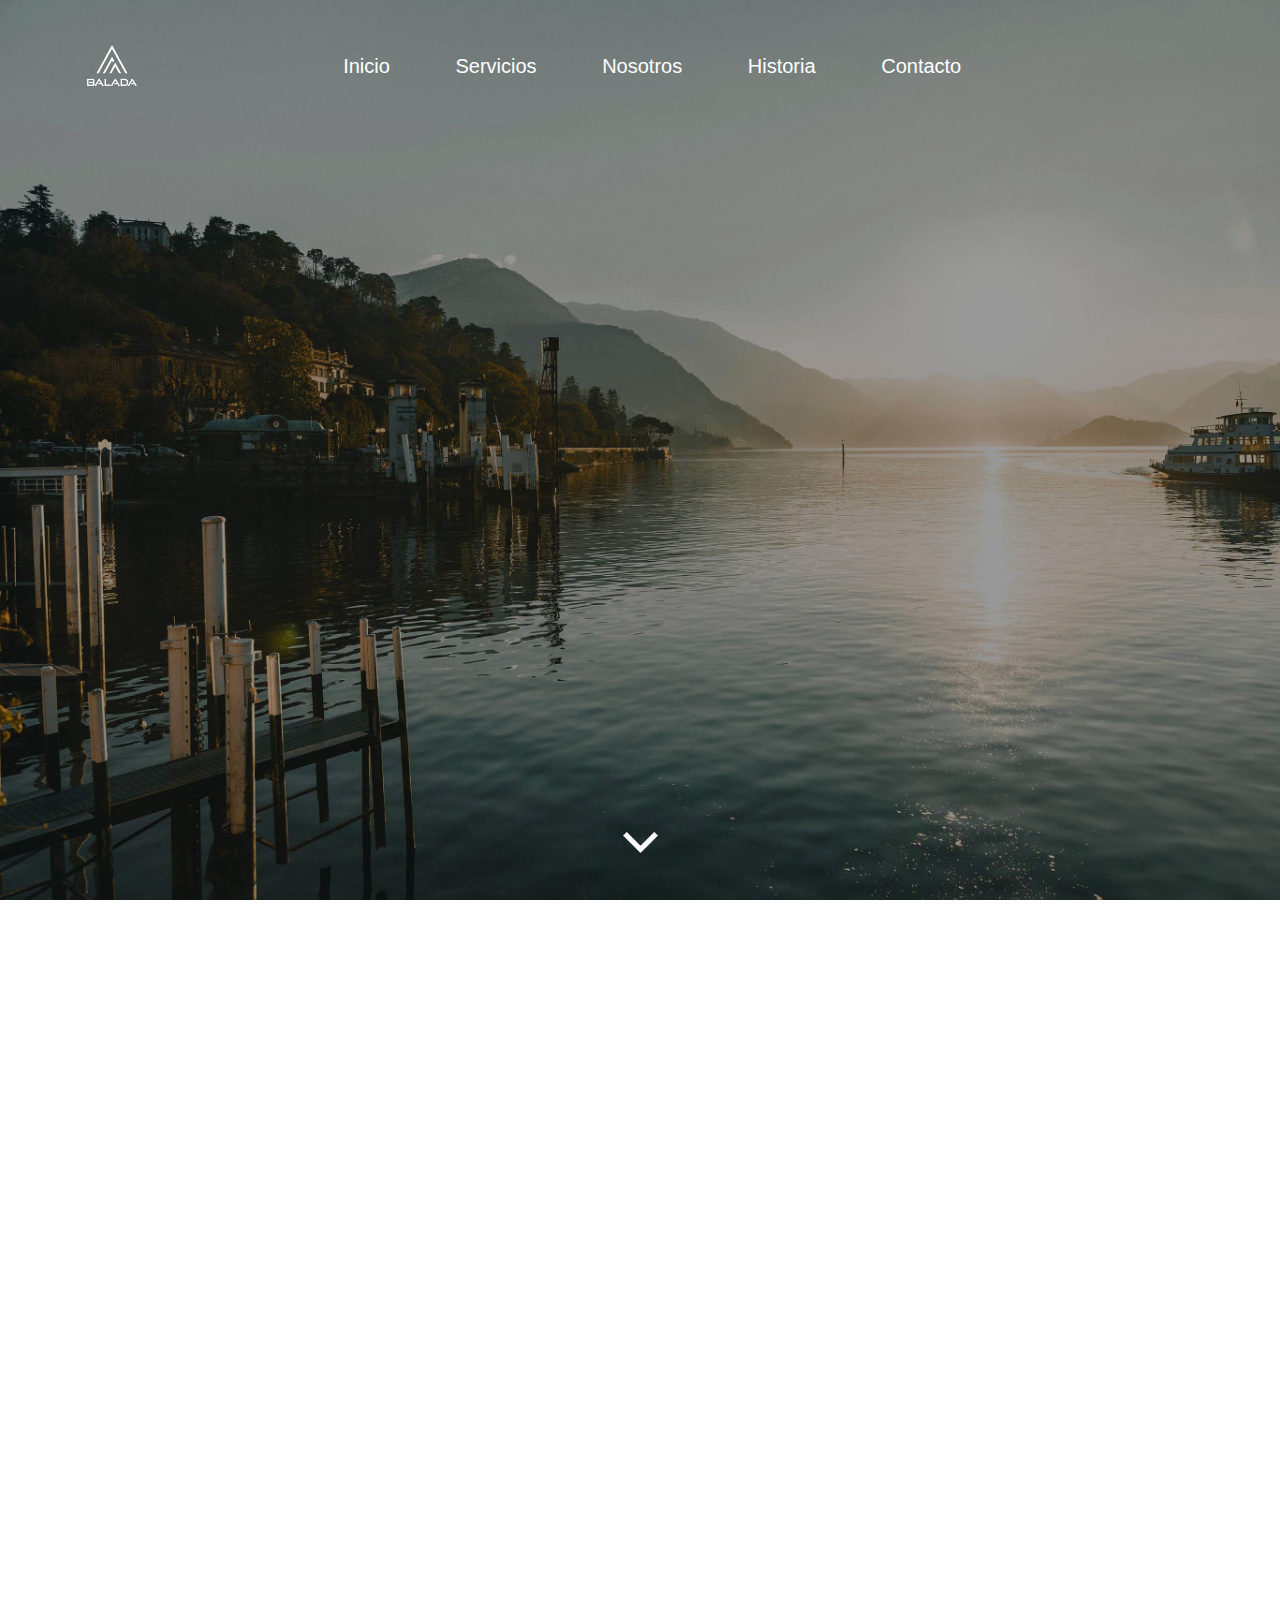
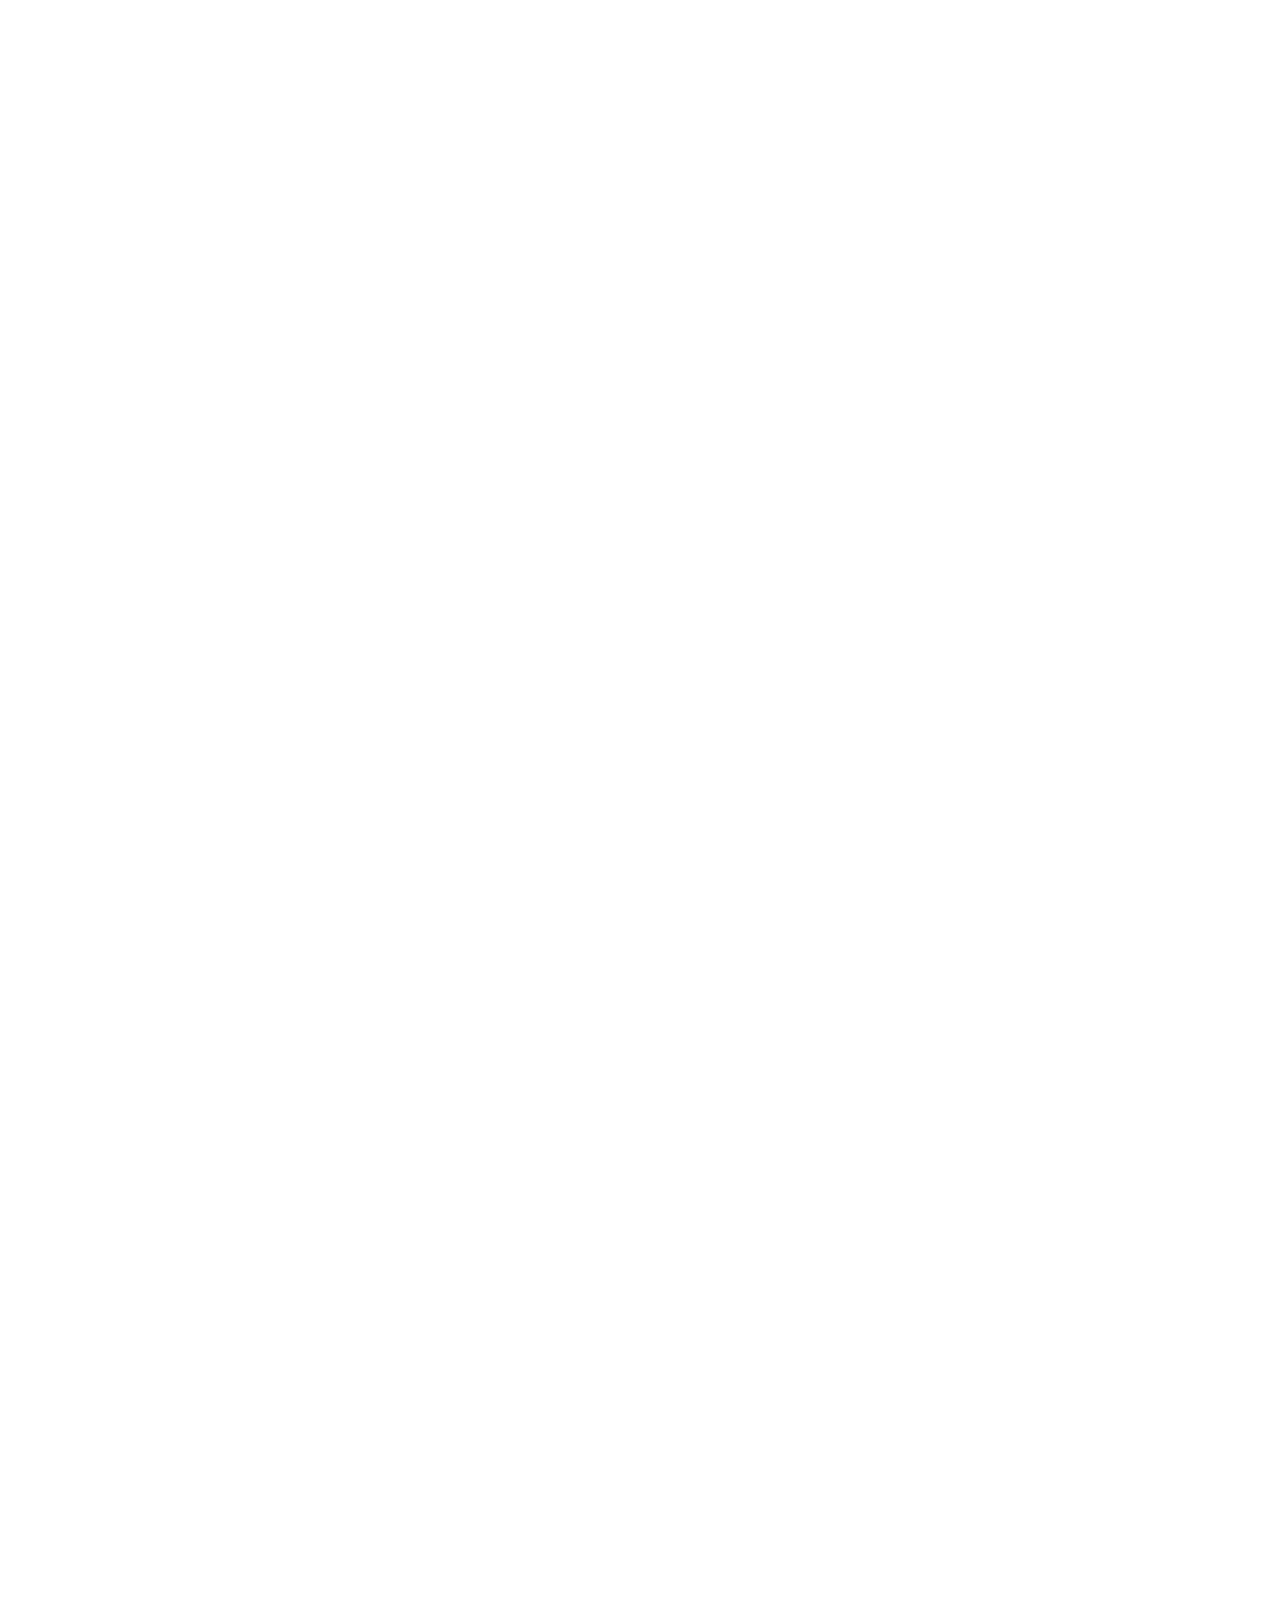
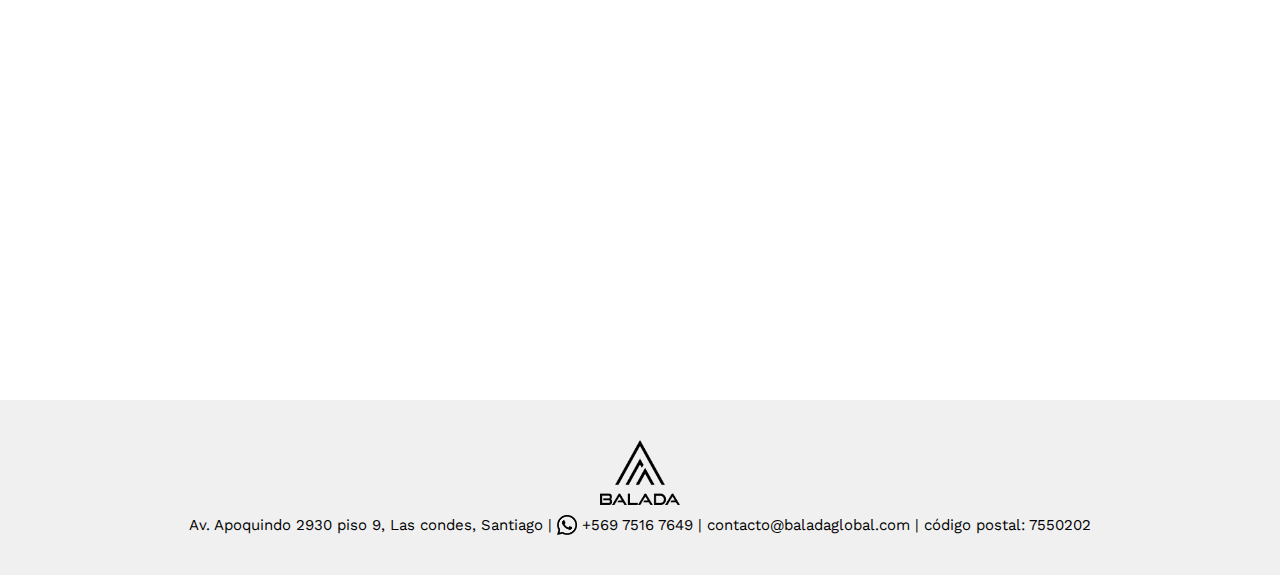
==== commit 105faa68: "Correción link imagenes" ====
--- a/index.html
+++ b/index.html
@@ -31,7 +31,7 @@
 
     <nav class="navbar">
         
-        <a href="index.html" class="logo-navbar"><img src="Assets/Images/Logo_Balada_blanco.png" alt="Logo Balada"></a>
+        <a href="index.html" class="logo-navbar"><img src="Assets/Images/logo_balada_blanco.png" alt="Logo Balada"></a>
 
         <ul class="nav-menu">
             <li class="nav-item">
--- a/Assets/CSS/style.css
+++ b/Assets/CSS/style.css
@@ -38,7 +38,7 @@
   left: 0;
   width: 100vw;
   height: 100vh;
-  background: url(Assets/Images/Header_BG_60_v2.jpg) center/cover no-repeat;
+  background: url(../Images/Header_BG_60_v2.jpg) center/cover no-repeat;
   animation: zoomBackground 50s ease;
   animation-iteration-count: infinite;
   z-index: -1; 
@@ -306,7 +306,7 @@
   flex-direction: column;
   justify-content: center;
   align-items: center;
-  background-image: url(Assets/Images/Foto_Interior_Reunion.jpg);
+  background-image: url(../Images/Foto_Interior_Reunion.jpg);
   background-position: center;
   background-size: cover;
   overflow: hidden;
@@ -408,7 +408,7 @@
 
 .imagen-index-3 {
   width: 50%;
-  background-image: url(Assets/Images/JIB_pel-v3.png);
+  background-image: url(../Images/JIB_pel-v3.png);
   background-position: center;
   background-size: cover;
   background-repeat: no-repeat;
@@ -486,36 +486,33 @@
 }
 
 #bg-1 {
-  background-image: url(Assets/Images/izq_placeholder.jpg);
+  background-image: url(../Images/Foto_Interior_Reunion.jpg);
 }
 
 #bg-2 {
-  background-image: url(Assets/Images/izq_placeholder.jpg);
+  background-image: url(../Images/estrategia_corporativa.jpg);
 }
 
 #bg-3 {
-  background-image: url(Assets/Images/izq_placeholder.jpg);
+  background-image: url(../Images/estrategia_financiera.jpg);
 }
 
 #bg-4 {
-  background-image: url(Assets/Images/izq_placeholder.jpg);
+  background-image: url(../Images/finanzas.jpg);
 }
 
 #bg-5 {
-  background-image: url(Assets/Images/izq_placeholder.jpg);
+  background-image: url(../Images/legal_corporativo.jpg);
 }
 
 #bg-6 {
-  background-image: url(Assets/Images/izq_placeholder.jpg);
+  background-image: url(../Images/defensa_judicial.jpg);
 }
 
 #bg-7 {
-  background-image: url(Assets/Images/izq_placeholder.jpg);
-}
-
-#bg-8 {
-  background-image: url(Assets/Images/izq_placeholder.jpg);
-}
+  background-image: url(../Images/contabilidad.jpg);
+}
+
 
 .seccion-izq h1 {
   font-family: 'Satoshi', sans-serif;
@@ -577,25 +574,25 @@
 }
 
 #pilares {
-  background-image: url(Assets/Images/Pilares.jpg);
+  background-image: url(../Images/Pilares.jpg);
   background-size: cover;
   background-position: center;
 }
 
 #vision {
-  background-image: url(Assets/Images/Vision.jpg);
+  background-image: url(../Images/Vision.jpg);
   background-size: cover;
   background-position: center;
 }
 
 #mision {
-  background-image: url(Assets/Images/Mision.jpg);
+  background-image: url(../Images/Mision.jpg);
   background-size: cover;
   background-position: center;
 }
 
 #nuestros-valores {
-  background-image: url(Assets/Images/Valores.jpg);
+  background-image: url(../Images/Valores.jpg);
   background-size: cover;
   background-position: center;
 }
@@ -722,7 +719,7 @@
 
 .imagen-historia-1 {
   width: 50%;
-  background-image: url(Assets/Images/cartel_historia_recepcion.jpg);
+  background-image: url(../Images/cartel_historia_recepcion.jpg);
   background-position: center;
   background-size: cover;
 }
@@ -751,7 +748,7 @@
 .imagen-historia-2 {
   width:  300px;
   height: 550px;
-  background-image: url(Assets/Images/JoseSoler.jpg);
+  background-image: url(../Images/JoseSoler.jpg);
   background-size: cover;
   background-position: center;
   background-repeat: no-repeat;
@@ -1096,7 +1093,7 @@
 
   .servicios-index-2 {
     width: 100%;
-    background-image: url(Assets/Images/Foto_Interior_Reunion.jpg);
+    background-image: url(../Images/Foto_Interior_Reunion.jpg);
     background-position: center;
     background-size: cover;
   }
@@ -1181,19 +1178,19 @@
 }
 
 #panel-bg-1 {
-  background-image: url(Assets/Images/Pilares.jpg);
+  background-image: url(../Images/Pilares.jpg);
 }
 
 #panel-bg-2 {
-  background-image: url(Assets/Images/Vision.jpg);
+  background-image: url(../Images/Vision.jpg);
 }
 
 #panel-bg-3 {
-  background-image: url(Assets/Images/Mision.jpg);
+  background-image: url(../Images/Mision.jpg);
 }
 
 #panel-bg-4 {
-  background-image: url(Assets/Images/Valores.jpg);
+  background-image: url(../Images/Valores.jpg);
 }
 
 .titulo-contenido {
